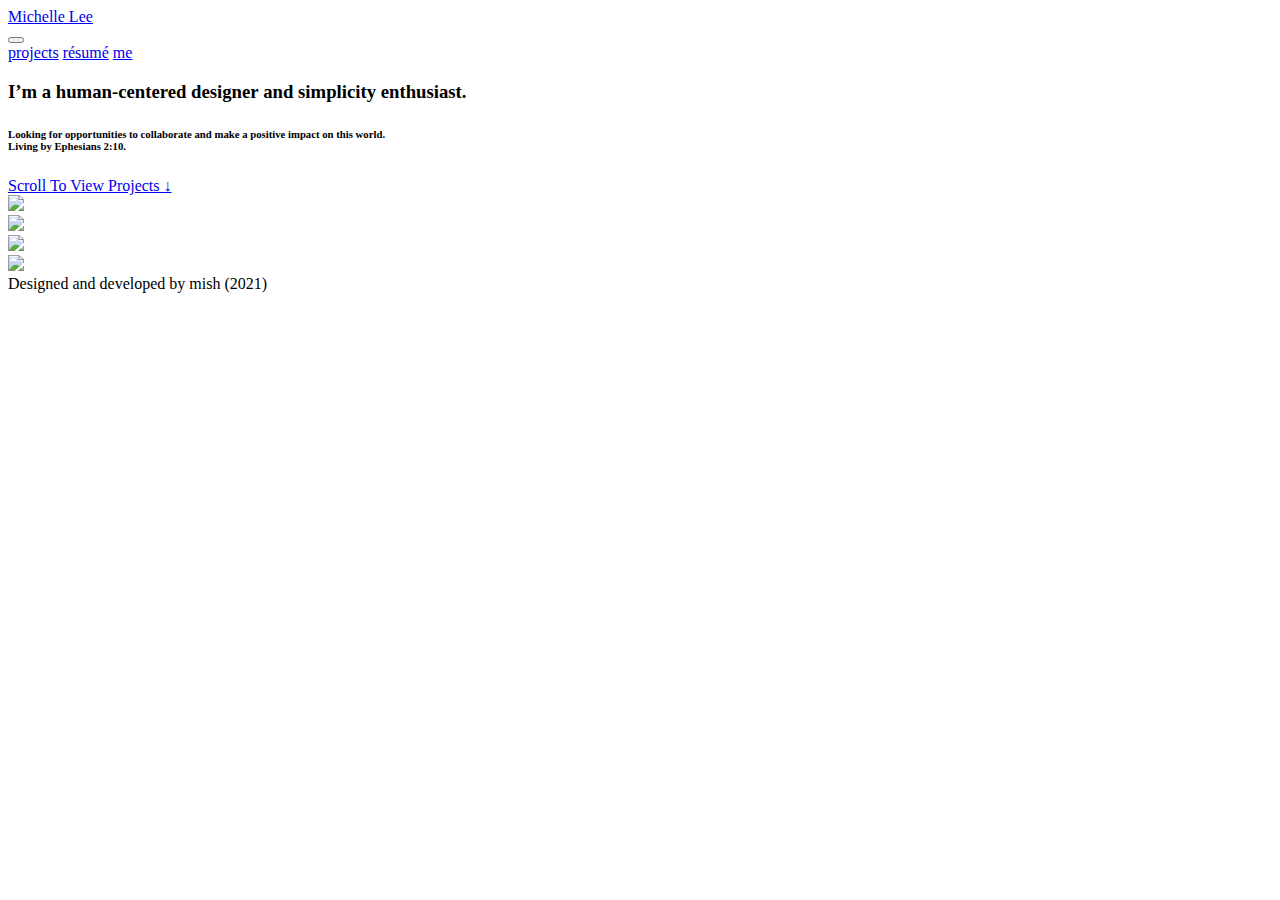
==== final_project/index.html @ da4e80ee "update index" ====
<!doctype html>
<!-- oh hey there! thanks for dropping by c: -->
<html lang="en">
  <head>
    <meta charset="utf-8">
    <meta name="viewport" content="width=device=width, initial-scale=1.0">
    <title>Michelle's Portfolio</title>

    <!-- Load Bootstrap v5.0 -->
    <link href="https://cdn.jsdelivr.net/npm/bootstrap@5.0.0-beta1/dist/css/bootstrap.min.css" rel="stylesheet" integrity="sha384-giJF6kkoqNQ00vy+HMDP7azOuL0xtbfIcaT9wjKHr8RbDVddVHyTfAAsrekwKmP1" crossorigin="anonymous">
    
    <!-- Load AnimateOnScroll -->
    <link href="https://unpkg.com/aos@2.3.1/dist/aos.css" rel="stylesheet">

    <!-- My Style Sheet and Favicon -->
    <link rel="stylesheet" href="styles.css"> 
    <link rel="icon" type="image" href="imgs/favicon.png">

    <!-- Load JS plugins for Bootstrap components -->
    <script defer src="https://cdn.jsdelivr.net/npm/bootstrap@5.0.0-beta1/dist/js/bootstrap.bundle.min.js" integrity="sha384-ygbV9kiqUc6oa4msXn9868pTtWMgiQaeYH7/t7LECLbyPA2x65Kgf80OJFdroafW" crossorigin="anonymous"></script>
  </head>

  <body>
    <div id="page-container">
      <div id="content-wrap">

        <!-- NavBar (Modified from source: Bootstrap Docs) -->
        <div class="row">
          <div class="col-lg-2"></div>
          <div class="col-lg-8 small-top-margin">
            <nav class="navbar navbar-expand-sm navbar-light bg-white">
              <div class="container-fluid container-lr-padded" id="navbar-container">
                <a class="navbar-brand" href="index.html">
                    <div id="navbar-title">Michelle Lee</div>
                </a>
                <button class="navbar-toggler" type="button" data-bs-toggle="collapse" data-bs-target="#navbarNavAltMarkup" aria-controls="navbarNavAltMarkup" aria-expanded="false" aria-label="Toggle navigation">
                  <span class="navbar-toggler-icon"></span>
                </button>
                <div class="collapse navbar-collapse justify-content-end" id="navbarNavAltMarkup">
                  <div class="navbar-nav">
                    <a class="nav-link active" aria-current="page" href="index.html">projects</a>
                    <a class="nav-link" href="assets/resume.pdf">résumé</a>
                    <a class="nav-link" href="me.html">me</a>
                  </div>
                </div>
              </div>
            </nav>
          </div>
          <div class="col-lg-2"></div>
        </div>
        
        <!-- Main Content -->

        <!-- Project Grid -->
        <div class="container-fluid container-lr-padded main-content big-bottom-margin">
          
          <div class="row justify-content-center bigger-top-margin biggest-bottom-margin">
            <div class="col-lg-2"></div>
            <div class="col-lg-8">
              <h3 class="tagline">I’m a <strong>human-centered designer</strong> and <strong>simplicity enthusiast</strong>.</h3>
              <h6 class="subtagline">Looking for opportunities to collaborate and make a positive impact on this world.<br>
                Living by Ephesians 2:10.</h6> 
              <a href="#projects" class="view-projects-button">Scroll To View Projects ↓</a>
            </div>
            <div class="col-lg-2"></div>
          </div>

          <!-- Row 1 -->
          <a id="projects"></a>
          <div class="row justify-content-center">
            <div class="col-lg-4">
              <div data-aos="fade-right" data-aos-duration="1000">
                <a type="image" href="csa.html">
                  <img class="project-card-img" src="imgs/project-card-csa.png"/>
                </a>
            </div>
            </div>
            <div class="col-lg-4">
              <div data-aos="fade-left" data-aos-duration="1000">
                <a type="image" href="gw.html">
                  <img class="project-card-img" src="imgs/project-card-gw.png"/>
                </a>
              </div>
            </div>
          </div>

          <!-- Row 2 -->
          <div class="row justify-content-center">

            <div class="col-lg-4">
              <div data-aos="fade-right" data-aos-duration="1000">
                <a type="image" href="joy.html">
                  <img class="project-card-img" src="imgs/project-card-joy.png"/>
                </a>
              </div>
            </div>
            <div class="col-lg-4">
              <div data-aos="fade-left" data-aos-duration="1000">
                <a type="image" href="public.html">
                  <img class="project-card-img" src="imgs/project-card-public.png"/>
                </a>
              </div>
            </div>
    
          </div>
        </div>
      </div>

      <!-- Footer -->
      <footer class="container-fluid" id="footer">
        Designed and developed by mish (2021)
      </footer>
    </div>

    <!-- Load AnimateOnScroll Library -->
    <script src="https://unpkg.com/aos@2.3.1/dist/aos.js"></script>
    <!-- Initialize AnimateOnScroll Library -->
    <script>
      AOS.init();
    </script>
  </body>
</html>
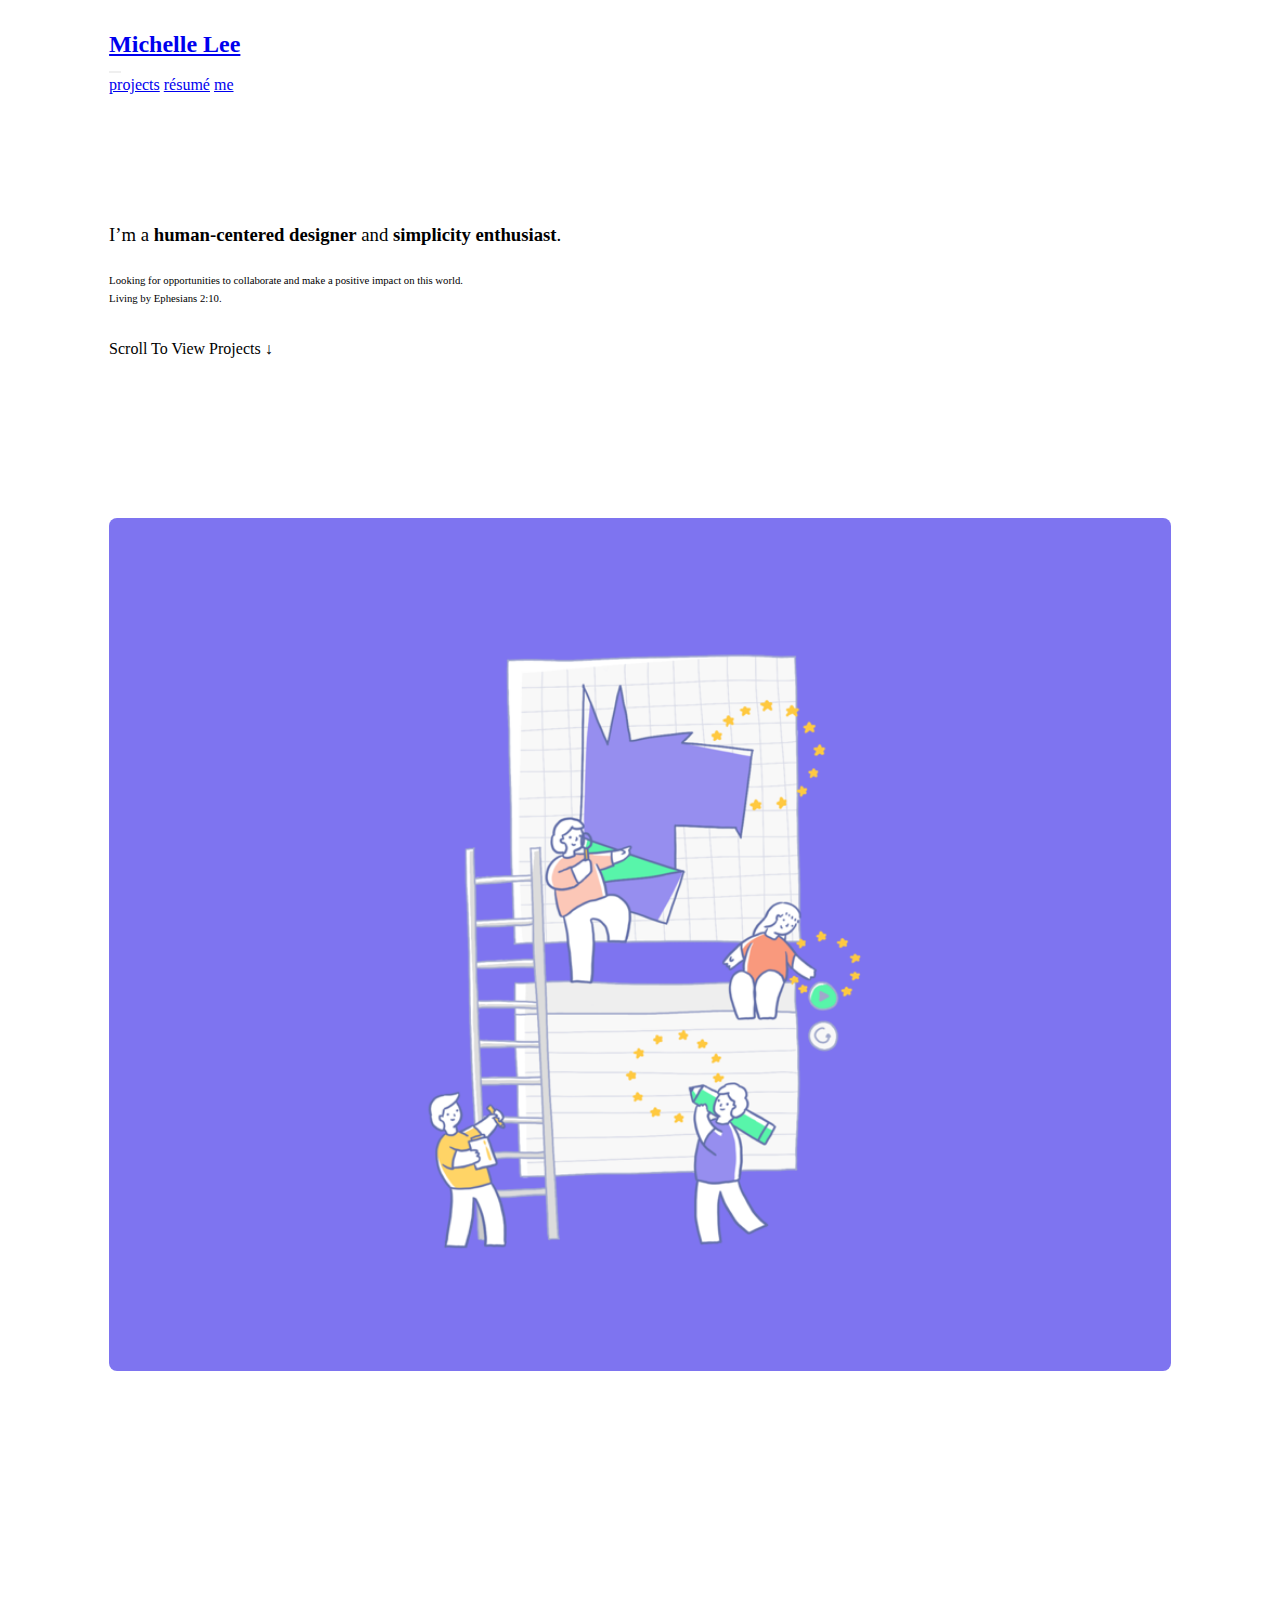
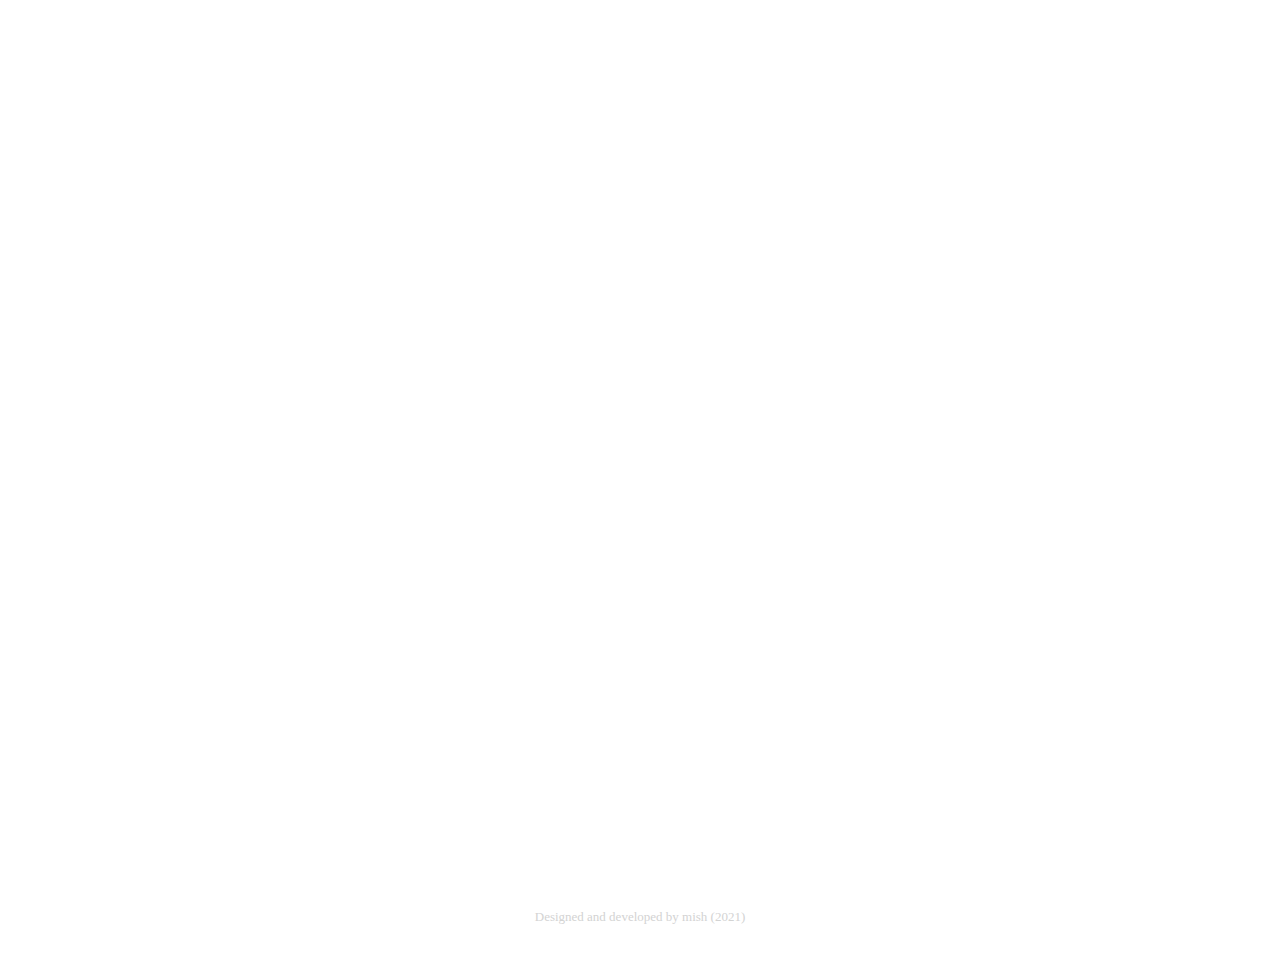
==== commit bf67399e: "restructure assets folder" ====
--- a/final_project/index.html
+++ b/final_project/index.html
@@ -13,8 +13,8 @@
     <link href="https://unpkg.com/aos@2.3.1/dist/aos.css" rel="stylesheet">
 
     <!-- My Style Sheet and Favicon -->
-    <link rel="stylesheet" href="styles.css"> 
-    <link rel="icon" type="image" href="imgs/favicon.png">
+    <link rel="stylesheet" href="assets/styles.css"> 
+    <link rel="icon" type="image" href="assets/imgs/favicon.png">
 
     <!-- Load JS plugins for Bootstrap components -->
     <script defer src="https://cdn.jsdelivr.net/npm/bootstrap@5.0.0-beta1/dist/js/bootstrap.bundle.min.js" integrity="sha384-ygbV9kiqUc6oa4msXn9868pTtWMgiQaeYH7/t7LECLbyPA2x65Kgf80OJFdroafW" crossorigin="anonymous"></script>
@@ -71,14 +71,14 @@
             <div class="col-lg-4">
               <div data-aos="fade-right" data-aos-duration="1000">
                 <a type="image" href="csa.html">
-                  <img class="project-card-img" src="imgs/project-card-csa.png"/>
+                  <img class="project-card-img" src="assets/imgs/project-card-csa.png"/>
                 </a>
             </div>
             </div>
             <div class="col-lg-4">
               <div data-aos="fade-left" data-aos-duration="1000">
                 <a type="image" href="gw.html">
-                  <img class="project-card-img" src="imgs/project-card-gw.png"/>
+                  <img class="project-card-img" src="assets/imgs/project-card-gw.png"/>
                 </a>
               </div>
             </div>
@@ -90,14 +90,14 @@
             <div class="col-lg-4">
               <div data-aos="fade-right" data-aos-duration="1000">
                 <a type="image" href="joy.html">
-                  <img class="project-card-img" src="imgs/project-card-joy.png"/>
+                  <img class="project-card-img" src="assets/imgs/project-card-joy.png"/>
                 </a>
               </div>
             </div>
             <div class="col-lg-4">
               <div data-aos="fade-left" data-aos-duration="1000">
                 <a type="image" href="public.html">
-                  <img class="project-card-img" src="imgs/project-card-public.png"/>
+                  <img class="project-card-img" src="assets/imgs/project-card-public.png"/>
                 </a>
               </div>
             </div>
--- a/final_project/assets/styles.css
+++ b/final_project/assets/styles.css
@@ -0,0 +1,287 @@
+.main-content { 
+    animation: fadeInAnimation ease .75s; 
+    animation-iteration-count: 1;
+    animation-fill-mode: forwards;
+}
+
+@keyframes fadeInAnimation { 
+    0% { 
+        opacity: 0; 
+    } 
+    100% { 
+        opacity: 1; 
+    } 
+}
+
+.container-lr-padded{
+    padding-left: 8%;
+    padding-right: 8%;
+}
+
+.container-more-lr-padded{
+    padding-left: 18%;
+    padding-right: 18%;
+}
+
+.bigger-top-margin{
+    margin-top: 100px;
+}
+
+.big-top-margin{
+    margin-top: 50px;
+}
+
+.big-bottom-margin{
+    margin-bottom: 50px;
+}
+
+.bigger-bottom-margin{
+    margin-bottom: 100px;
+}
+
+.biggest-bottom-margin{
+    margin-bottom: 160px;
+}
+
+.little-bottom-margin{
+    margin-bottom: 10px;
+}
+
+.littlest-bottom-margin{
+    margin-bottom: .4em;
+}
+
+.section-margin{
+    margin-top: 50px;
+    margin-bottom: 50px;
+}
+
+.w-100-img{
+    width: 100%;
+}
+
+a.plink:link {
+    text-decoration:none;
+}
+a.plink:hover {
+    text-decoration:underline;
+}
+
+.caption-text {
+    color: gray;
+    font-size: smaller;
+    text-align: end;
+}
+
+.csa-text-color {
+    color: #7E74F0;
+}
+
+#page-container {
+    position: relative;
+    min-height: 100vh;
+}
+
+#content-wrap {
+    padding-bottom: 50px;
+}
+
+#footer {
+    text-align: center;
+    font-size: small;
+    color: lightgray;
+    position: absolute;
+    bottom: 0;
+    width: 100%;
+    height: 40px;
+}
+
+.navbar-toggler {
+    border: none!important;
+    outline: none!important;
+    box-shadow: none!important;
+    margin-right: -9px;
+}
+
+#navbar-container{
+    padding-top: 15px;
+    padding-bottom: 30px;
+}
+
+#navbar-title {
+    font-size: x-large;
+    font-weight: bold;
+}
+
+#navbar-subtitle{
+    font-size: small;
+    color: darkgray;
+}
+
+.project-card-img {
+    width: 100%;
+    margin-bottom: 25px;
+    border-radius: 0.5em;
+    transition: 0.2s;
+}
+
+.project-card-img:hover {
+    transform: translate(0, -1em);
+    transition: 0.2s;
+    filter: grayscale(0);
+    box-shadow: 0 4px 8px 0 rgba(0, 0, 0, 0.1), 0 6px 20px 0 rgba(0, 0, 0, 0.1);
+}
+
+.vert-margins {
+    margin-top: 30px;
+    margin-bottom: 30px;
+}
+
+.home-bio {
+    margin-left: 50%;
+    transform: translateX(-50%);
+}
+
+.tagline {
+    font-weight: normal;
+}
+
+.subtagline{
+    font-weight: normal;
+    line-height: 1.7em;
+    margin-bottom: 3em;
+}
+
+.quotee{
+    font-weight: normal;
+    line-height: 1.7em;
+    margin-bottom: 3em;
+    color: gray;
+}
+
+.view-projects-button{
+    text-decoration: none;
+    color: black;
+    transition: 0.1s;
+}
+
+.view-projects-button:hover{
+    font-weight: bold;
+    color:black;
+}
+
+.hci-link{
+    text-decoration: none;
+    color: black;
+    font-weight: 600;
+}
+
+.hci-link:hover{
+    color: gray;
+}
+
+
+/* Project Page Style */
+
+.banner-img {
+    height: 450px;
+    margin-left: 50%;
+    transform: translateX(-50%);
+}
+
+.hide-overflow {
+    overflow: hidden;
+}
+
+.bottom-banner-button-img {
+    height: 300px;
+    margin-left: 50%;
+    transform: translateX(-50%);
+}
+
+.no-margin-row{
+    margin: 0;
+    padding: 0;
+}
+
+.full-width{
+    padding: 0;
+}
+
+.quote {
+    font-weight: normal;
+}
+
+.quote-source {
+    font-weight: normal;
+    color:gray;
+    text-align: right;
+}
+
+/* Me Page Style */
+
+#profile-img {
+    width: 100%;
+    border-radius: 0.5em;
+    margin-bottom: 1em;
+}
+
+.me-content-column {
+    margin-bottom: auto;
+    margin-top: auto;
+    width: 525px;
+}
+
+.top-margin {
+    margin-top: 30px;
+}
+.small-top-margin {
+    margin-top: 1em;
+}
+
+.bottom-margin {
+    margin-bottom: 30px;
+}
+
+#top-bottom-margin{
+    margin-top: 70px;
+    margin-bottom: 5px;
+}
+
+#resume-button:link, #resume-button:visited {
+    font-size: small;
+    color: black;
+    text-decoration: none;
+    background-color: white;
+    border-color: black;
+    border-width: 2px;
+    border-style: solid;
+    border-radius: 25px;
+    padding: 10px 35px;
+    text-align: center;
+    display: inline-block;
+    opacity: 1;
+    transition: 0.3s;
+}
+
+#resume-button:hover, #resume-button:active {
+    background-color:black;
+    color: white;
+}
+
+.backtotop {
+    text-align: end;
+    color: lightgray;
+    text-decoration: none;
+    transition: .5s;
+    font-size: x-large;
+}
+
+.backtotop:hover {
+    color: black;
+    transition: .5s;
+}
+
+.backtotop-row {
+    padding-left: 95%;
+}